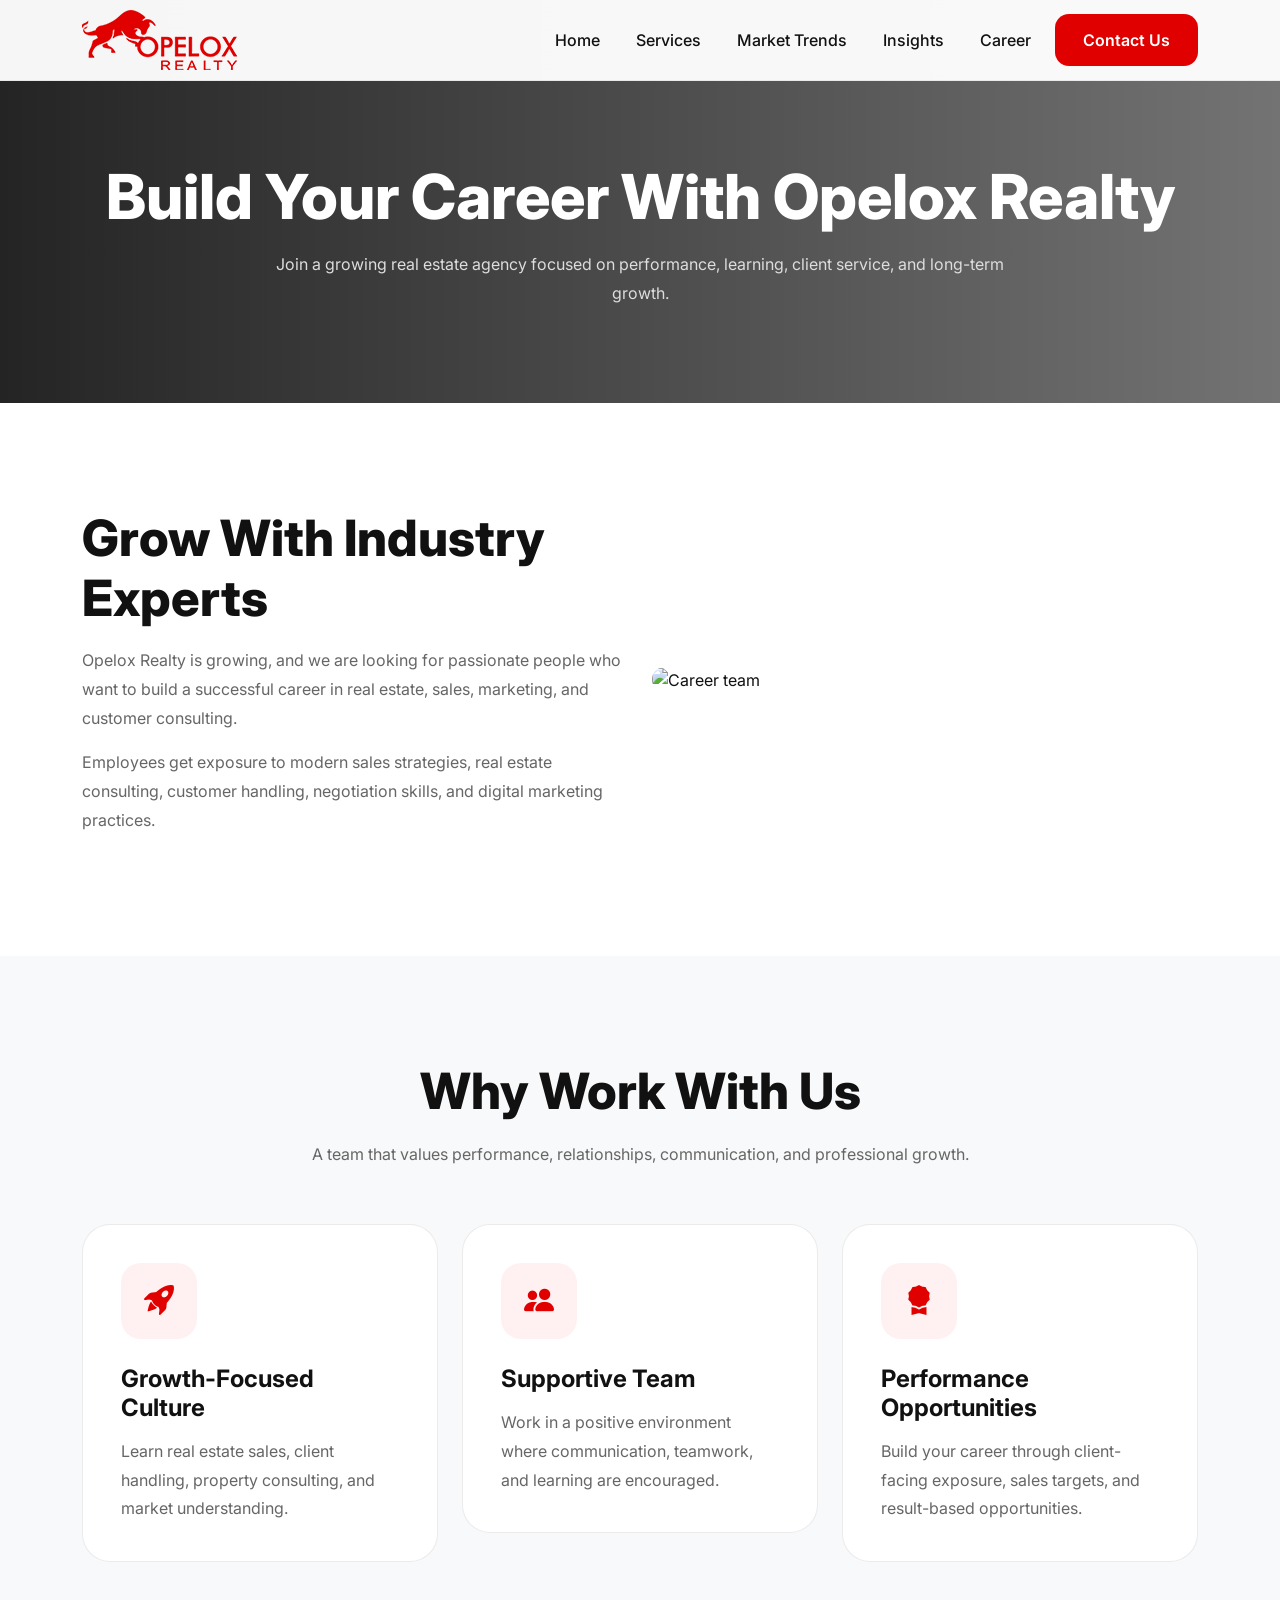
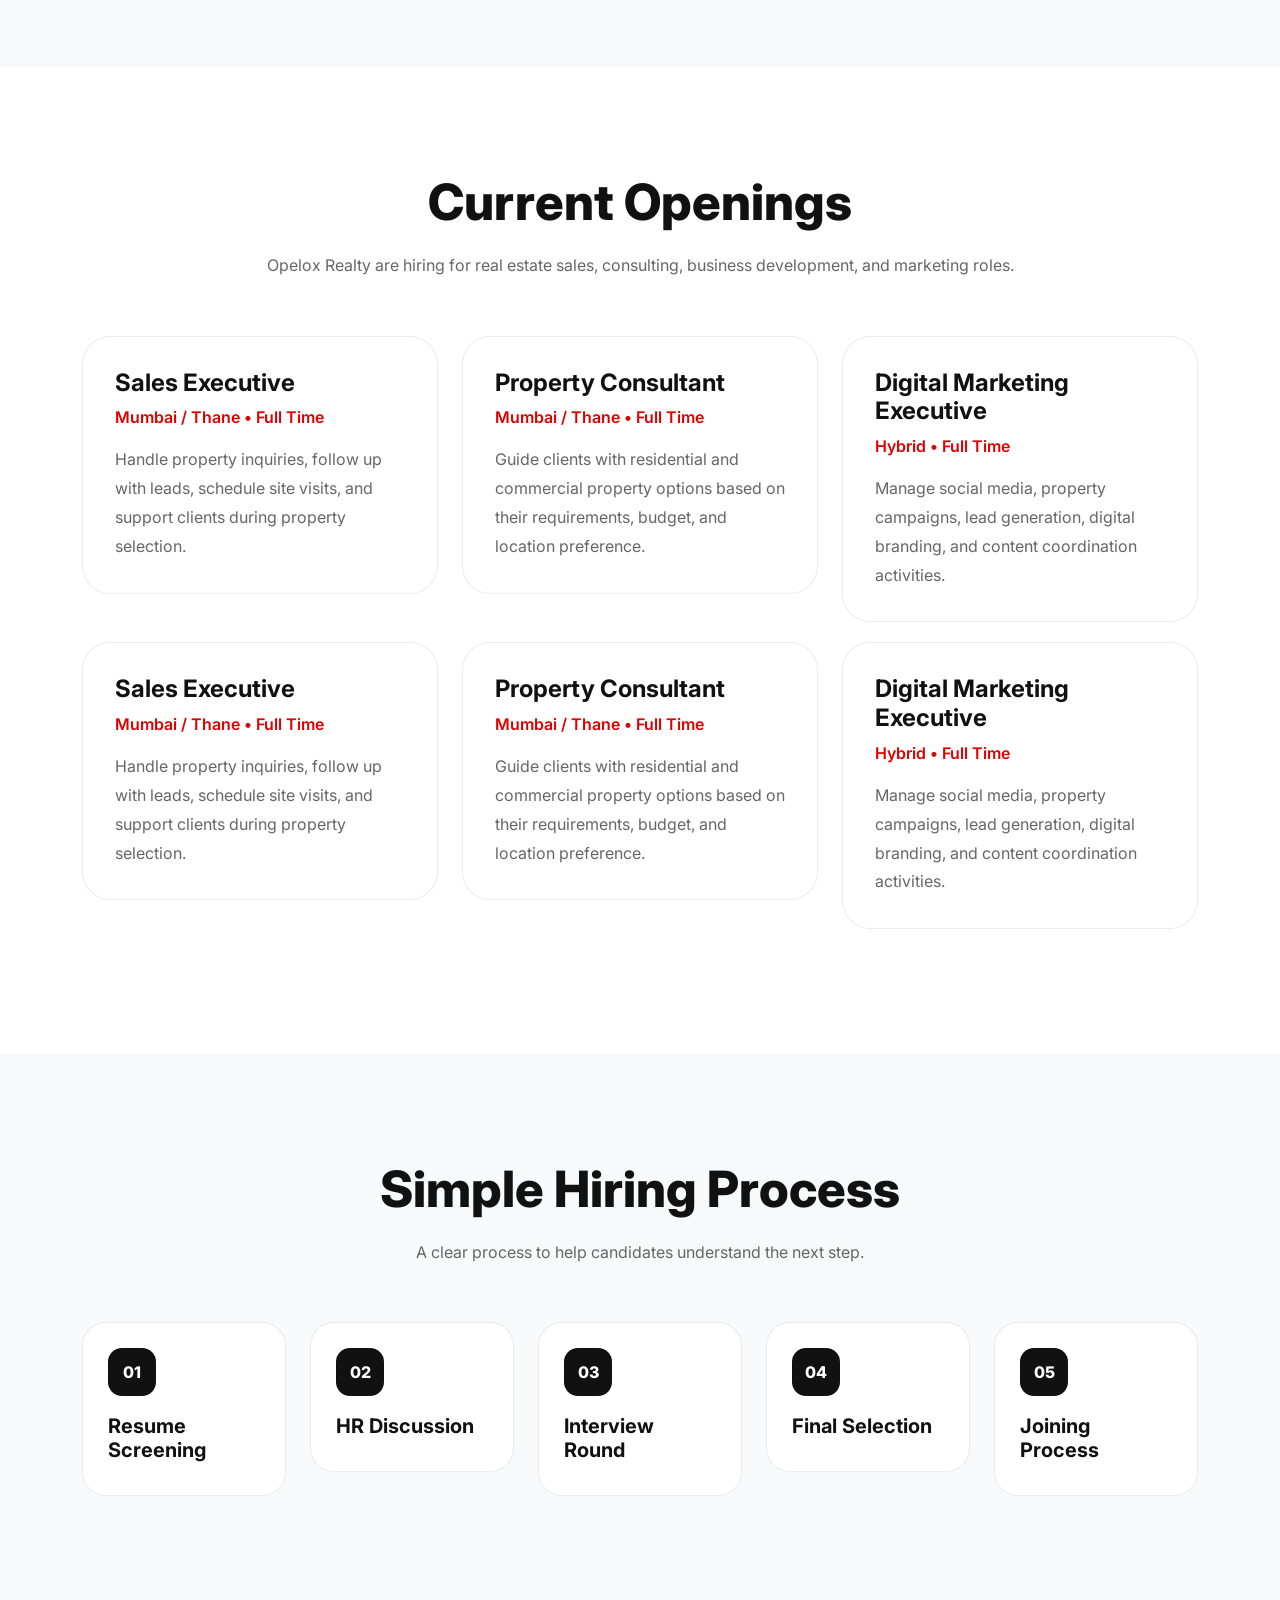
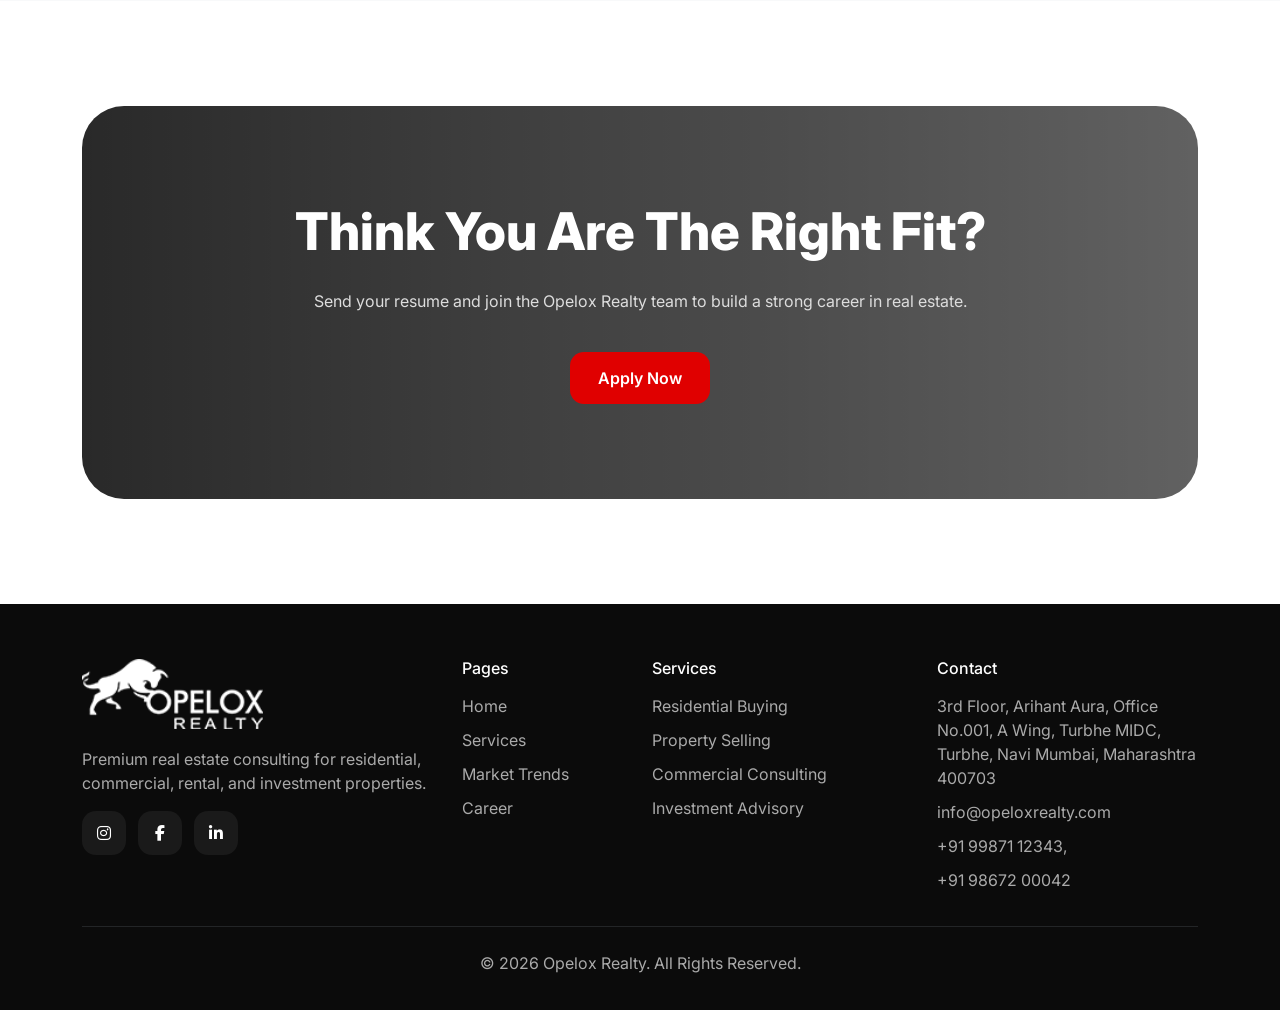
==== career.html @ 13dba521 "Add files via upload" ====
<!DOCTYPE html>
<html lang="en">

<head id="head">
  <meta charset="UTF-8">
  <meta name="viewport" content="width=device-width, initial-scale=1.0">

  <title>Opelox Realty</title>

  <!-- Bootstrap -->
  <link href="https://cdn.jsdelivr.net/npm/bootstrap@5.3.7/dist/css/bootstrap.min.css" rel="stylesheet">

  <!-- Bootstrap Icons -->
  <link rel="stylesheet"
  href="https://cdn.jsdelivr.net/npm/bootstrap-icons@1.11.3/font/bootstrap-icons.min.css">

  <!-- Google Font -->
  <link href="https://fonts.googleapis.com/css2?family=Inter:wght@300;400;500;600;700;800&display=swap" rel="stylesheet">

  <!-- Font Awesome -->
  <link rel="stylesheet"
  href="https://cdnjs.cloudflare.com/ajax/libs/font-awesome/6.5.2/css/all.min.css"/>

  <!-- Main CSS -->
  <link rel="stylesheet" href="assets/css/style.css">
</head>

<body>

<div id="header"></div>


<div class="page-banner">
  <div class="container">
    <h1>Build Your Career With Opelox Realty</h1>
    <p>Join a growing real estate agency focused on performance, learning, client service, and long-term growth.</p>
  </div>
</div>

<section class="grow">
  <div class="container">
    <div class="row align-items-center">
      <div class="col-lg-6">
        <h2 class="section-title">Grow With Industry Experts</h2>
        <p class="text-muted-custom">
          Opelox Realty is growing, and we are looking for passionate people who want to build a successful career in real estate, sales, marketing, and customer consulting.
        </p>
        <p class="text-muted-custom">
          Employees get exposure to modern sales strategies, real estate consulting, customer handling, negotiation skills, and digital marketing practices.
        </p>
      </div>

      <div class="col-lg-6">
        <div class="about-img">
          <img src="https://images.unsplash.com/photo-1556761175-b413da4baf72?q=80&w=1400&auto=format&fit=crop" alt="Career team">
        </div>
      </div>
    </div>
  </div>
</section>

<section class="bg-light">
  <div class="container">
    <h2 class="section-title text-center">Why Work With Us</h2>
    <p class="section-subtitle text-center">
      A team that values performance, relationships, communication, and professional growth.
    </p>

    <div class="row g-4">
      <div class="col-lg-4">
        <div class="value-card">
          <div class="value-icon"><i class="bi bi-rocket-takeoff-fill"></i></div>
          <h4>Growth-Focused Culture</h4>
          <p>Learn real estate sales, client handling, property consulting, and market understanding.</p>
        </div>
      </div>

      <div class="col-lg-4">
        <div class="value-card">
          <div class="value-icon"><i class="bi bi-people-fill"></i></div>
          <h4>Supportive Team</h4>
          <p>Work in a positive environment where communication, teamwork, and learning are encouraged.</p>
        </div>
      </div>

      <div class="col-lg-4">
        <div class="value-card">
          <div class="value-icon"><i class="bi bi-award-fill"></i></div>
          <h4>Performance Opportunities</h4>
          <p>Build your career through client-facing exposure, sales targets, and result-based opportunities.</p>
        </div>
      </div>
    </div>
  </div>
</section>

<section>
  <div class="container">
    <h2 class="section-title text-center">Current Openings</h2>
    <p class="section-subtitle text-center">
      Opelox Realty are hiring for real estate sales, consulting, business development, and marketing roles.
    </p>

    <div class="row">
      <div class="col-lg-4">
        <div class="job-card">
          <h4>Sales Executive</h4>
          <span class="job-meta">Mumbai / Thane • Full Time</span>
          <p class="text-muted-custom mb-0">Handle property inquiries, follow up with leads, schedule site visits, and support clients during property selection.</p>
        </div>
      </div>
      <div class="col-lg-4">
        <div class="job-card">
          <h4>Property Consultant</h4>
          <span class="job-meta">Mumbai / Thane • Full Time</span>
          <p class="text-muted-custom mb-0">Guide clients with residential and commercial property options based on their requirements, budget, and location preference.</p>
        </div>
      </div>
      <div class="col-lg-4">
        <div class="job-card">
          <h4>Digital Marketing Executive</h4>
          <span class="job-meta">Hybrid • Full Time</span>
          <p class="text-muted-custom mb-0">Manage social media, property campaigns, lead generation, digital branding, and content coordination activities.</p>
        </div>
      </div>
      <div class="col-lg-4">
        <div class="job-card">
          <h4>Sales Executive</h4>
          <span class="job-meta">Mumbai / Thane • Full Time</span>
          <p class="text-muted-custom mb-0">Handle property inquiries, follow up with leads, schedule site visits, and support clients during property selection.</p>
        </div>
      </div>
      <div class="col-lg-4">
        <div class="job-card">
          <h4>Property Consultant</h4>
          <span class="job-meta">Mumbai / Thane • Full Time</span>
          <p class="text-muted-custom mb-0">Guide clients with residential and commercial property options based on their requirements, budget, and location preference.</p>
        </div>
      </div>
      <div class="col-lg-4">
        <div class="job-card">
          <h4>Digital Marketing Executive</h4>
          <span class="job-meta">Hybrid • Full Time</span>
          <p class="text-muted-custom mb-0">Manage social media, property campaigns, lead generation, digital branding, and content coordination activities.</p>
        </div>
      </div>
    </div>
  </div>
</section>

<section class="bg-light">
  <div class="container">
    <h2 class="section-title text-center">Simple Hiring Process</h2>
    <p class="section-subtitle text-center">A clear process to help candidates understand the next step.</p>

    <div class="row g-4">
      <div class="col-md">
        <div class="process-card">
          <div class="process-number">01</div>
          <h5 class="fw-bold">Resume Screening</h5>
        </div>
      </div>
      <div class="col-md">
        <div class="process-card">
          <div class="process-number">02</div>
          <h5 class="fw-bold">HR Discussion</h5>
        </div>
      </div>
      <div class="col-md">
        <div class="process-card">
          <div class="process-number">03</div>
          <h5 class="fw-bold">Interview Round</h5>
        </div>
      </div>
      <div class="col-md">
        <div class="process-card">
          <div class="process-number">04</div>
          <h5 class="fw-bold">Final Selection</h5>
        </div>
      </div>
      <div class="col-md">
        <div class="process-card">
          <div class="process-number">05</div>
          <h5 class="fw-bold">Joining Process</h5>
        </div>
      </div>
    </div>
  </div>
</section>

<section>
  <div class="container">
    <div class="cta-box">
      <h2>Think You Are The Right Fit?</h2>
      <p>Send your resume and join the Opelox Realty team to build a strong career in real estate.</p>
      <a href="contact.html" class="btn-red">Apply Now</a>
    </div>
  </div>
</section>

<div id="footer"></div>

<script src="https://code.jquery.com/jquery-3.7.1.min.js"></script>
<script src="https://cdn.jsdelivr.net/npm/bootstrap@5.3.7/dist/js/bootstrap.bundle.min.js"></script>
<script src="assets/js/main.js"></script>
</body>
</html>
---- assets/css/style.css ----
:root{
  --primary:#e00000;
  --primary-dark:#b80000;
  --dark:#0d0d0d;
  --black:#111111;
  --muted:#666666;
  --light:#f7f7f7;
  --border:rgba(0,0,0,0.08);
  --bs-navbar-brand-padding-y: 0 !important;
}

*{
  margin:0;
  padding:0;
  box-sizing:border-box;
}

html{
  scroll-behavior:smooth;
}

body{
  font-family:'Inter',sans-serif;
  color:#111;
  overflow-x:hidden;
  background:#fff;
}

img{
  max-width:100%;
}

a{
  text-decoration:none;
}

.navbar{
  padding:10px 0;
  background:rgba(255,255,255,0.96);
  backdrop-filter:blur(14px);
  border-bottom:1px solid rgba(0,0,0,0.06);
}
.navbar-brand {
  padding: 0;
}
.navbar-brand img{
  height:60px;
}

.nav-link{
  color:#111;
  font-weight:500;
  margin-left:20px;
  transition:0.3s;
}

.navbar-nav .nav-link:hover,
.navbar-nav .nav-link.active{
  color:var(--primary) !important;
}

.btn-red{
  background:var(--primary);
  color:#fff;
  padding:14px 28px;
  border-radius:14px;
  font-weight:600;
  border:none;
  display:inline-block;
  transition:0.3s;
}

.btn-red:hover{
  background:var(--primary-dark);
  color:#fff;
  transform:translateY(-2px);
}

.btn-outline-dark-custom{
  border:1px solid #111;
  color:#111;
  padding:14px 28px;
  border-radius:14px;
  font-weight:600;
  display:inline-block;
  transition:0.3s;
}

.btn-outline-dark-custom:hover{
  background:#111;
  color:#fff;
}
.hero{
  position:relative;
  overflow:hidden;
}

/* Background Video */
.hero-video{
  position:absolute;
  top:0;
  left:0;
  width:100%;
  height:100%;
  object-fit:cover;
  z-index:0;
}

/* Dark Overlay */
.hero-overlay{
  position:absolute;
  inset:0;
  background:linear-gradient(
    to right,
    rgba(0,0,0,0.82),
    rgba(0,0,0,0.45)
  );
  z-index:1;
}

/* Content Above Video */
.hero .container{
  position:relative;
  z-index:2;
}
.hero{
  min-height:100vh;
  display:flex;
  align-items:center;
  color:#fff;
  /*background:
  linear-gradient(to right, rgba(0,0,0,0.82), rgba(0,0,0,0.42)),
  url('https://images.unsplash.com/photo-1600585154526-990dced4db0d?q=80&w=1920&auto=format&fit=crop') center/cover;*/
}

.hero-badge{
  display:inline-flex;
  align-items:center;
  gap:10px;
  padding:12px 18px;
  border-radius:100px;
  background:rgba(255,255,255,0.1);
  border:1px solid rgba(255,255,255,0.14);
  margin-bottom:28px;
}

.hero h1{
  font-size:76px;
  font-weight:800;
  line-height:1.05;
  margin-bottom:28px;
}

.hero p{
  max-width:670px;
  color:#ddd;
  font-size:18px;
  line-height:1.9;
  margin-bottom:38px;
}

.page-banner{
  padding:160px 0 95px;
  background:
  linear-gradient(to right, rgba(0,0,0,0.86), rgba(0,0,0,0.55)),
  url('https://images.unsplash.com/photo-1486406146926-c627a92ad1ab?q=80&w=1800&auto=format&fit=crop') center/cover;
  color:#fff;
  text-align:center;
}

.page-banner h1{
  font-size:62px;
  font-weight:800;
  margin-bottom:16px;
}

.page-banner p{
  max-width:760px;
  margin:auto;
  color:#ddd;
  line-height:1.8;
}

section{
  padding:105px 0;
}

.section-title{
  font-size:50px;
  font-weight:800;
  margin-bottom:18px;
}

.section-subtitle{
  color:var(--muted);
  line-height:1.9;
  max-width:780px;
  margin:0 auto 55px;
}

.text-muted-custom{
  color:var(--muted);
  line-height:1.8;
}

.about-img{
  border-radius:32px;
  overflow:hidden;
  height:100%;
}

.about-img img{
  width:100%;
  height:100%;
  object-fit:cover;
}
.check-list{
  list-style:none;
  padding:0;
  margin:30px 0 0;
}

.check-list li {
  display: flex;
  align-items: center;
  gap: 10px;
  margin-bottom: 16px;
  font-weight: 500;
}

.check-list i{
  color:var(--primary);
  font-size:20px;
}

.about .check-list {
  margin-top: 0;
  text-align: center;
  margin-bottom: 50px;
}
.about .check-list li {
    display: inline-flex;
    gap: 10px;
    padding: 5px 12px;
    background-color: #fff3f3;
    border-radius: 20px;
    margin: 0 20px 20px;
}
/* TEAM SECTION */

.team-card{
    background: #ffffff;
    border-radius: 24px;
    border: 1px solid #f1f1f1;
    transition: 0.4s ease;
    box-shadow: 0 10px 30px rgba(0,0,0,0.04);
}

.team-card:hover{
    transform: translateY(-8px);
    box-shadow: 0 20px 50px rgba(0,0,0,0.08);
}

.team-img{
    width: 90px;
    height: 90px;
    border-radius: 20px;
    overflow: hidden;
    flex-shrink: 0;
}

.team-img img{
    width: 100%;
    height: 100%;
    object-fit: cover;
}

.team-tag{
    padding: 8px 14px;
    background: #fff3f3;
    color: #dc2626;
    border-radius: 50px;
    font-size: 13px;
    font-weight: 600;
}

.service-card,
.info-card,
.job-card,
.trend-card,
.value-card{
  background:#fff;
  border:1px solid var(--border);
  border-radius:28px;
  transition:0.35s;
  /*height:100%;*/
}

.service-card,
.info-card,
.value-card{
  padding:38px;
}

.service-card:hover,
.info-card:hover,
.job-card:hover,
.trend-card:hover,
.value-card:hover{
  transform:translateY(-8px);
  box-shadow:0 24px 60px rgba(0,0,0,0.08);
}

.service-icon,
.value-icon{
  width:76px;
  height:76px;
  border-radius:20px;
  background:#fff1f1;
  color:var(--primary);
  display:flex;
  align-items:center;
  justify-content:center;
  font-size:30px;
  margin-bottom:26px;
}

.service-card h4,
.info-card h4,
.value-card h4{
  font-weight:700;
  margin-bottom:14px;
}

.service-card p,
.info-card p,
.value-card p{
  color:var(--muted);
  line-height:1.8;
  margin:0;
}

.stats{
  background:#111;
  color:#fff;
  border-radius:42px;
  padding:72px;
}

.stats h2{
  font-size:56px;
  font-weight:800;
  margin-bottom:10px;
}

.stats p{
  color:#bbb;
  margin:0;
}

.featured-card,
.trend-card{
  overflow:hidden;
}

.featured-card{
  background:#fff;
  border:1px solid var(--border);
  border-radius:28px;
  transition:0.35s;
  height:100%;
}

.featured-card:hover{
  transform:translateY(-8px);
  box-shadow:0 24px 60px rgba(0,0,0,0.08);
}

.featured-card img,
.trend-card img{
  width:100%;
  height:280px;
  object-fit:cover;
}

.featured-content,
.trend-content{
  padding:30px;
}

.featured-content h4,
.trend-content h4{
  font-weight:700;
  margin-bottom:14px;
}

.featured-content p,
.trend-content p{
  color:var(--muted);
  line-height:1.8;
  margin:0;
}

.cta-box{
  background:
  linear-gradient(to right, rgba(0,0,0,0.84), rgba(0,0,0,0.62)),
  url('https://images.unsplash.com/photo-1460317442991-0ec209397118?q=80&w=1800&auto=format&fit=crop') center/cover;
  border-radius:42px;
  padding:95px 60px;
  color:#fff;
  text-align:center;
}

.cta-box h2{
  font-size:52px;
  font-weight:800;
  margin-bottom:22px;
}

.cta-box p{
  max-width:760px;
  margin:0 auto 36px;
  color:#ddd;
  line-height:1.9;
}

.process-card{
  background:#fff;
  border:1px solid var(--border);
  border-radius:24px;
  padding:25px;
  position:relative;
}

.process-number{
  width:48px;
  height:48px;
  border-radius:14px;
  background:#111;
  color:#fff;
  display:flex;
  align-items:center;
  justify-content:center;
  font-weight:800;
  margin-bottom:18px;
}

.job-card{
  padding:32px;
  margin-bottom:20px;
}

.job-card h4{
  font-weight:700;
  margin-bottom:8px;
}

.job-meta{
  color:var(--primary);
  font-weight:600;
  margin-bottom:16px;
  display:block;
}

.contact-box{
  background:#111;
  color:#fff;
  border-radius:42px;
  padding:70px;
}

.contact-detail{
  display:flex;
  gap:16px;
  margin-bottom:28px;
}

.contact-detail i{
  width:48px;
  height:48px;
  border-radius:14px;
  background:#1c1c1c;
  color:var(--primary);
  display:flex;
  align-items:center;
  justify-content:center;
  font-size:22px;
  flex:0 0 auto;
}
.text-light a {
    color: rgba(var(--bs-light-rgb), var(--bs-text-opacity)) !important;
}

.form-control,
.form-select{
  height:58px;
  border-radius:14px;
  border:none;
  background:#1b1b1b;
  color:#fff;
  padding-left:18px;
}

.form-control::placeholder{
  color:#aaa;
}

textarea.form-control{
  height:150px;
  padding-top:16px;
}

.form-control:focus,
.form-select:focus{
  background:#202020;
  color:#fff;
  box-shadow:none;
}

.accordion-button{
  font-weight:700;
}

.accordion-button:focus{
  box-shadow:none;
}

footer{
  background:#0b0b0b;
  color:#aaa;
  padding:55px 0 35px;
}

.footer-logo{
  height: 70px;
  margin-bottom:18px;
  filter: brightness(0) invert(1);
}

footer a{
  color:#aaa;
  display:block;
  margin-bottom:10px;
  transition:0.3s;
}

footer a:hover{
  color:#fff;
}
footer .phone a{
  display:inline-block;
}

.social-icons a{
  width:44px;
  height:44px;
  border-radius:14px;
  background:#1a1a1a;
  color:#fff;
  display:inline-flex;
  align-items:center;
  justify-content:center;
  margin-right:8px;
}

.social-icons a:hover{
  background:var(--primary);
  transform:translateY(-3px);
}


.insights-hero{
  padding: 140px 0 90px;
  background:
    linear-gradient(rgba(0,0,0,.72), rgba(0,0,0,.72)),
    url("images/navi-mumbai-infrastructure.jpg") center/cover no-repeat;
  color:#fff;
}

.insights-hero .badge{
  background:#e50914;
  color:#fff;
  padding:10px 18px;
  border-radius:50px;
  margin-bottom:20px;
}

.insights-hero h1{
  max-width:800px;
  font-size:56px;
  font-weight:800;
  line-height:1.05;
  margin-bottom:20px;
}

.insights-hero p{
  max-width:720px;
  color:#e5e5e5;
  font-size:17px;
  line-height:1.8;
}

.insight-card{
  height:100%;
  padding:32px;
  background:#fff;
  border:1px solid #eee;
  border-radius:24px;
  box-shadow:0 10px 35px rgba(0,0,0,.04);
  transition:.35s ease;
}

.insight-card:hover{
  transform:translateY(-8px);
  box-shadow:0 20px 55px rgba(0,0,0,.08);
}

.icon-box{
  width:56px;
  height:56px;
  border-radius:16px;
  background:#fff1f1;
  color:#e50914;
  display:flex;
  align-items:center;
  justify-content:center;
  font-size:26px;
  margin-bottom:22px;
}

.insight-card h4{
  font-weight:800;
  margin-bottom:14px;
}

.insight-card p{
  color:#666;
  line-height:1.8;
  margin-bottom:0;
}

.accordion-button:not(.collapsed) {
    color: #e00000;
    background-color: #fff4f4;
}

@media(max-width:991px){
  .hero{
    min-height: auto;
    text-align:center;
    padding:140px 0 95px;
  }

  .hero h1{
    font-size:50px;
  }

  .section-title{
    font-size:38px;
  }

  .page-banner h1{
    font-size:42px;
  }

  .stats,
  .contact-box,
  .cta-box{
    padding:45px 28px;
  }

  .cta-box h2{
    font-size:36px;
  }

  .nav-link{
    margin-left:0;
    padding:12px 0;
  }

  .insights-hero{
    padding:110px 0 70px;
  }

  .insights-hero h1{
    font-size:38px;
  }
  .about .check-list li {
      margin: 0 0 20px;
  }
  .about-img img {
    margin-bottom: 30px;
  }
  .bg-light .about-img img,
  .grow .about-img img {
    margin-bottom: 0;
  }
  .stats h2 {
    font-size: 45px;
  }
}

@media(max-width:576px){
  .hero h1{
    font-size:38px;
  }

  .hero p{
    font-size:16px;
  }

  section{
    padding:75px 0;
  }

  .section-title{
    font-size:31px;
  }

  .service-card,
  .info-card,
  .value-card{
    padding:28px;
  }
}
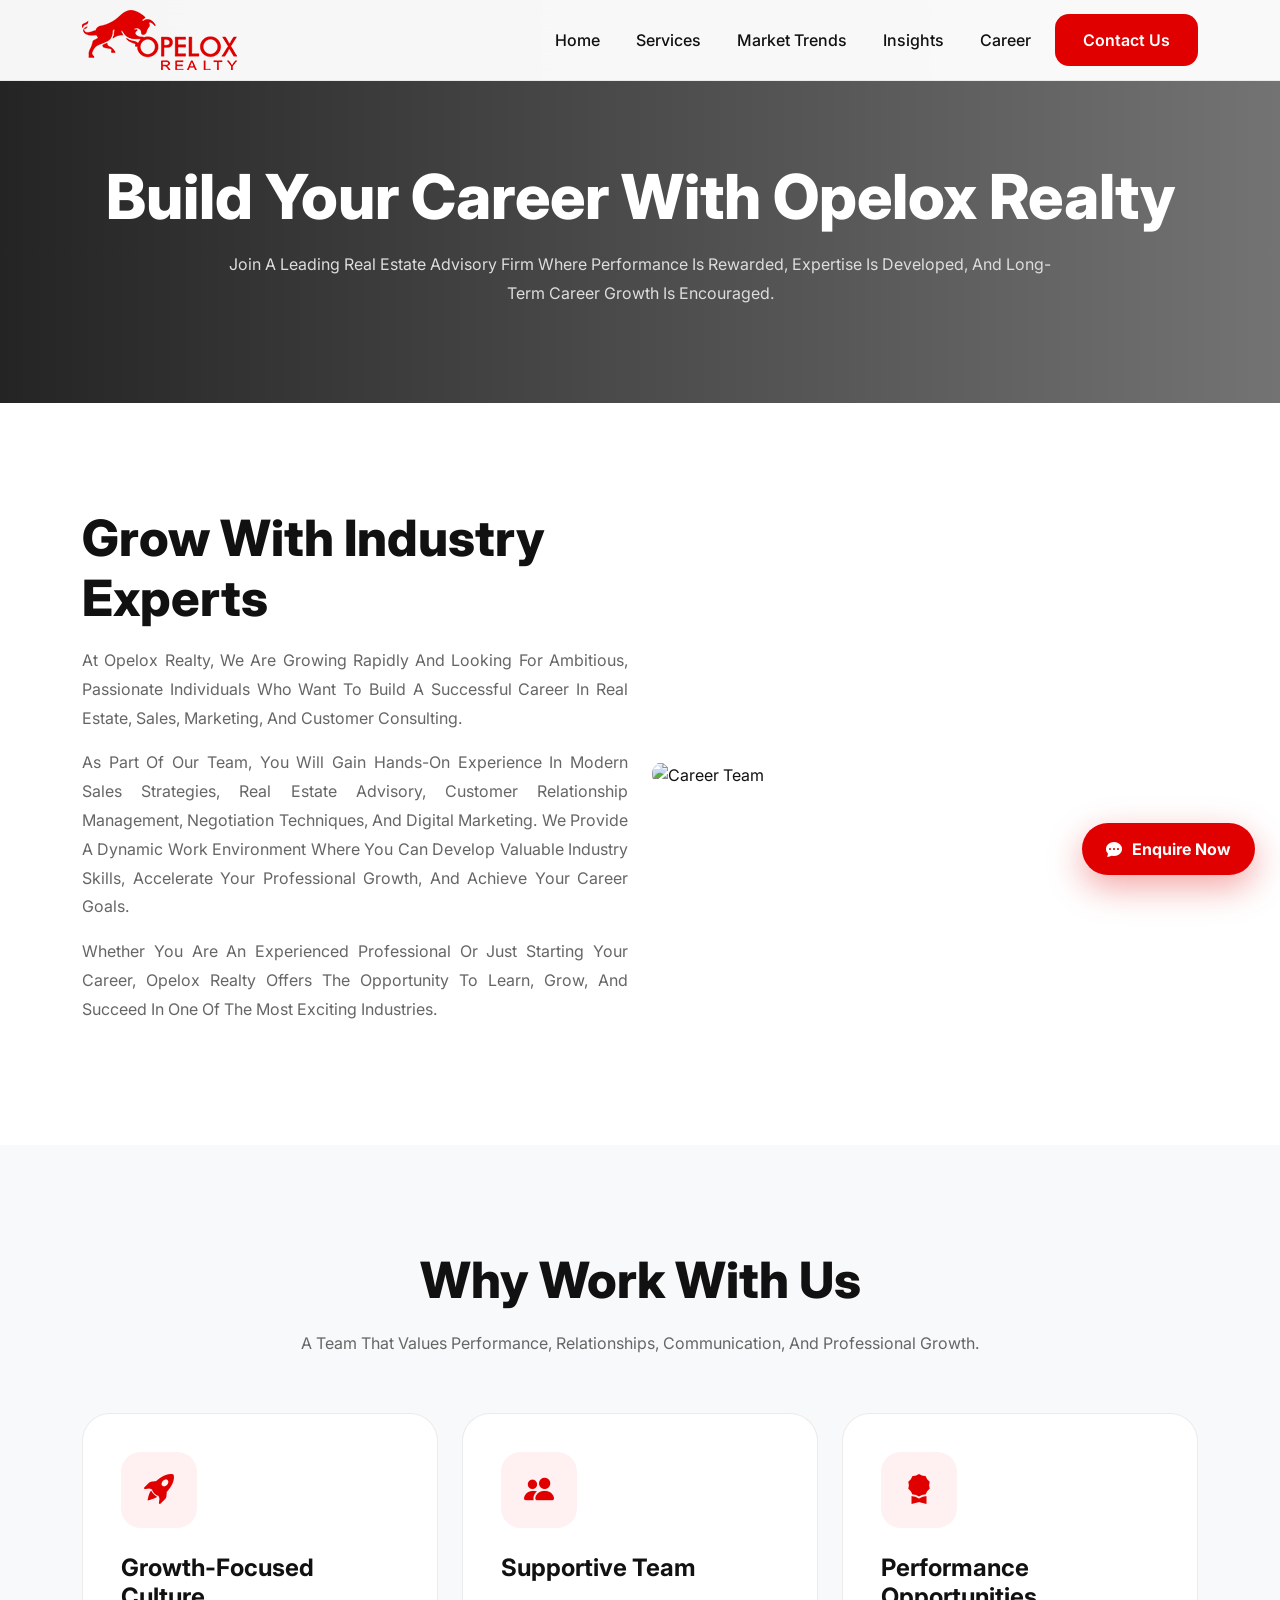
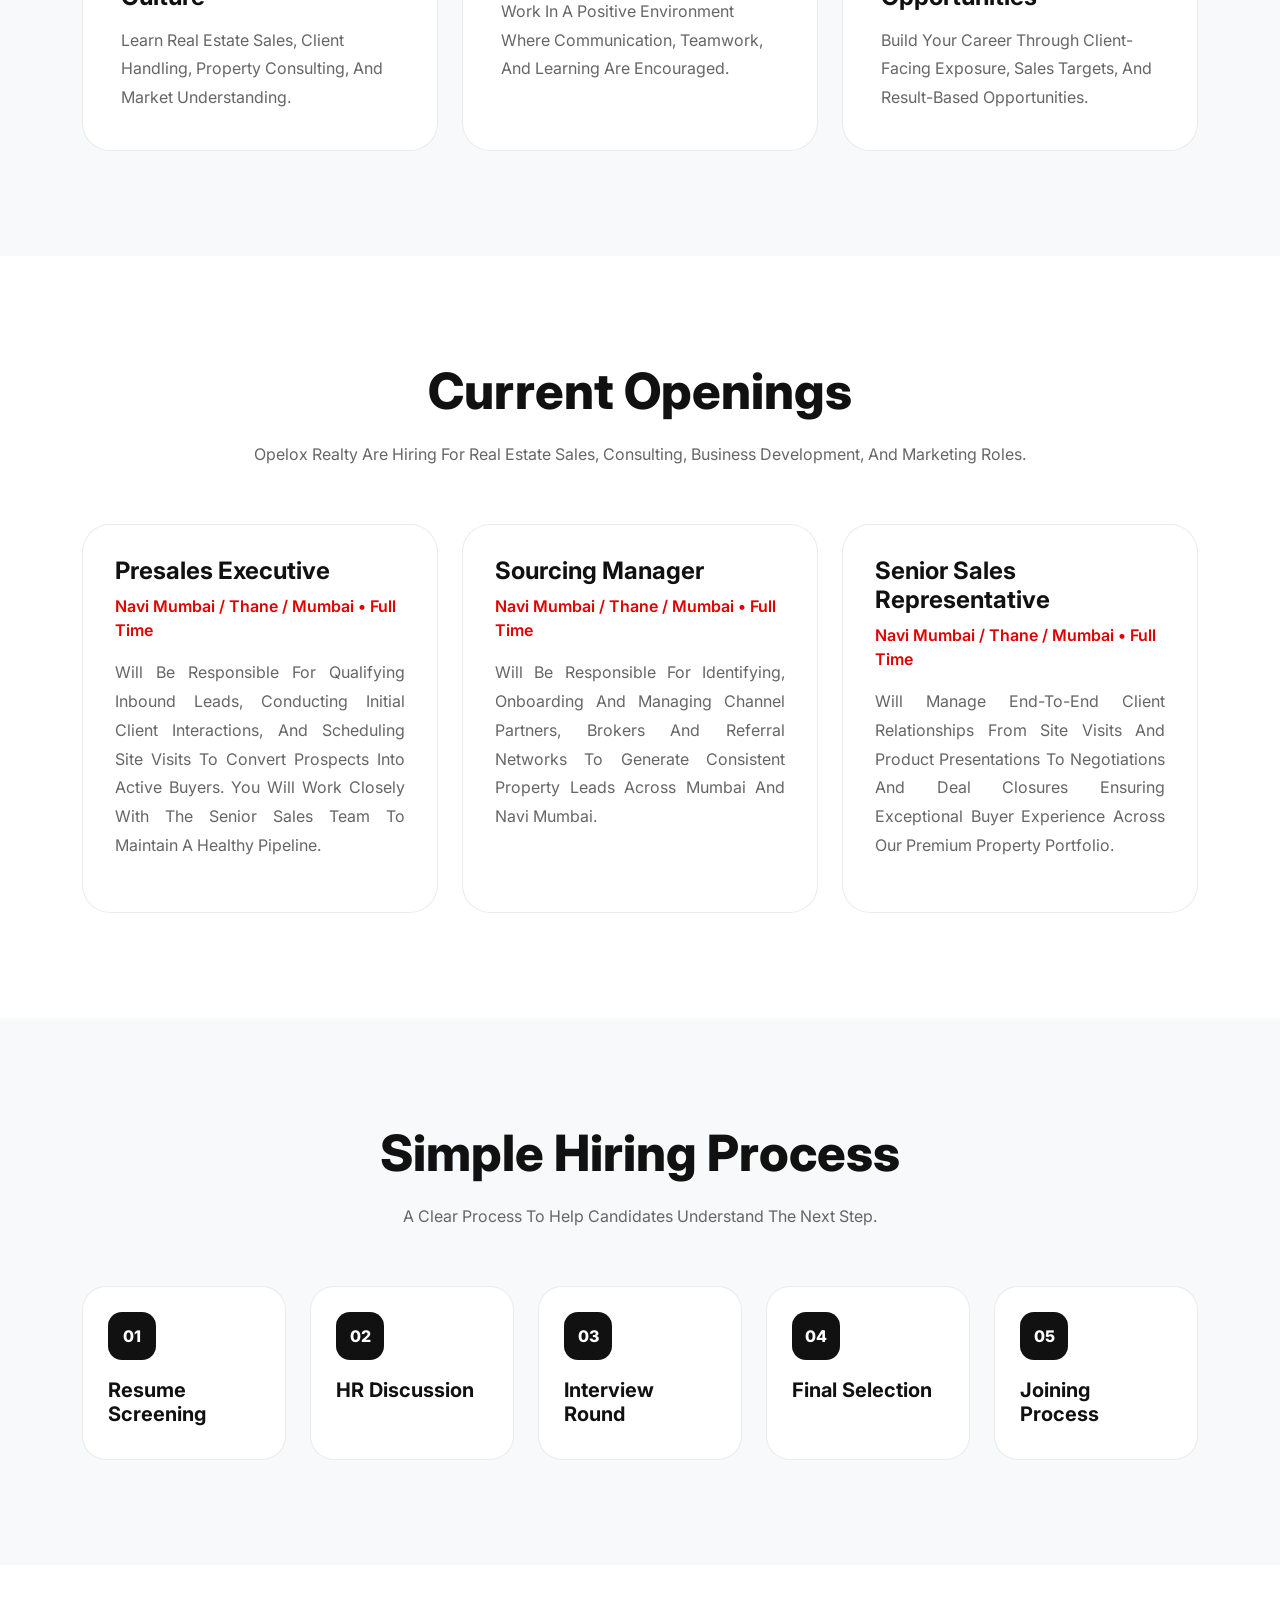
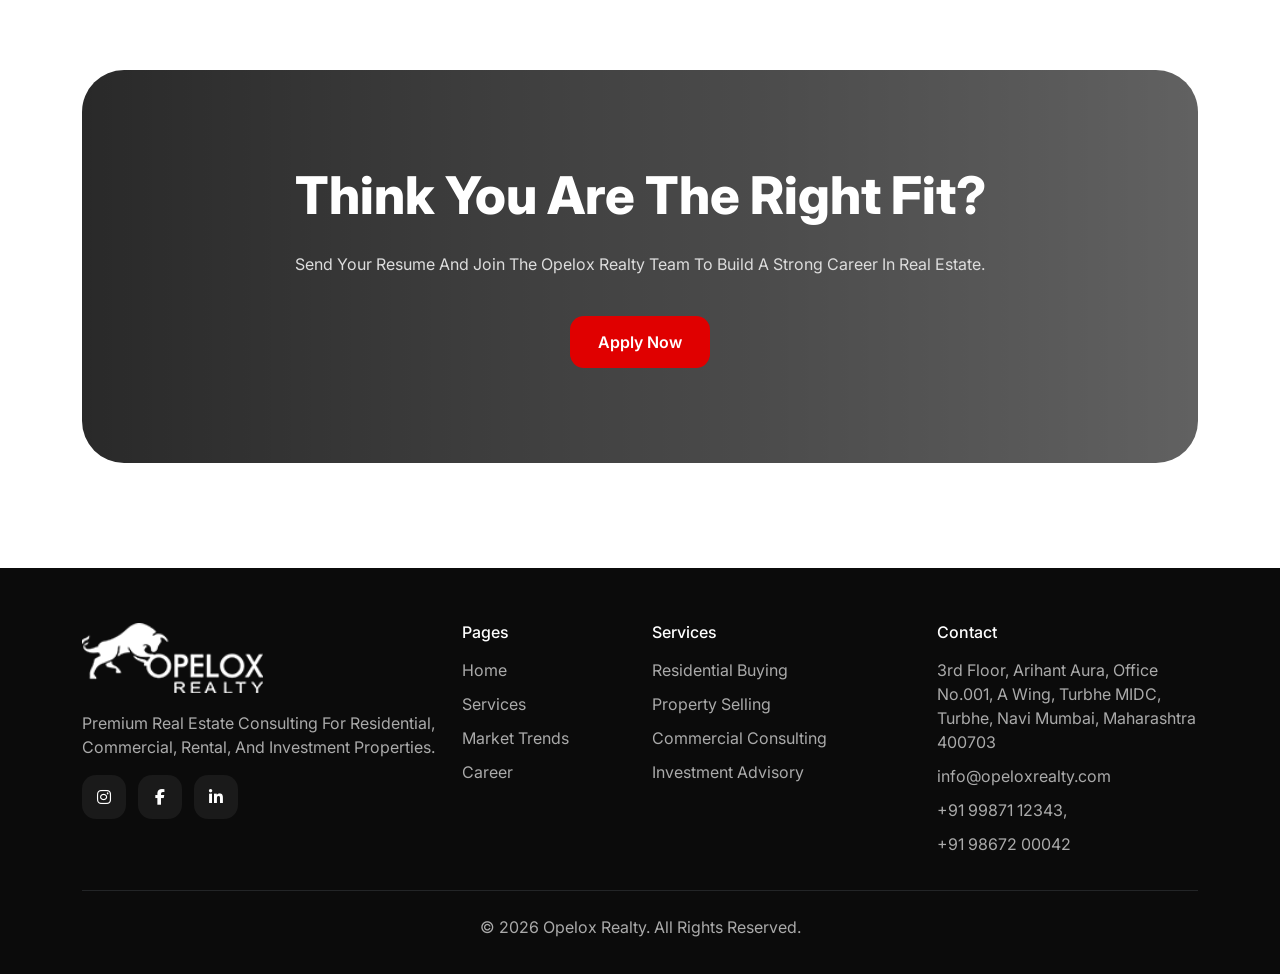
==== commit 05ec42be: "Add files via upload" ====
--- a/career.html
+++ b/career.html
@@ -5,7 +5,12 @@
   <meta charset="UTF-8">
   <meta name="viewport" content="width=device-width, initial-scale=1.0">
 
-  <title>Opelox Realty</title>
+  <title>Careers at Opelox Realty | Join Our Growing Real Estate Team</title>
+  <meta name="description" content="Explore exciting career opportunities at Opelox Realty. Build your future in real estate, sales, marketing, and customer consulting with a fast-growing company focused on professional growth and success.">
+  <meta name="keywords" content="">
+  <link rel="apple-touch-icon" sizes="180x180" href="assets/images/apple-touch-icon.png">
+  <link rel="icon" type="image/png" sizes="32x32" href="assets/images/favicon-32x32.png">
+  <link rel="icon" type="image/png" sizes="16x16" href="assets/images/favicon-16x16.png">
 
   <!-- Bootstrap -->
   <link href="https://cdn.jsdelivr.net/npm/bootstrap@5.3.7/dist/css/bootstrap.min.css" rel="stylesheet">
@@ -33,7 +38,7 @@
 <div class="page-banner">
   <div class="container">
     <h1>Build Your Career With Opelox Realty</h1>
-    <p>Join a growing real estate agency focused on performance, learning, client service, and long-term growth.</p>
+    <p>Join a leading real estate advisory firm where performance is rewarded, expertise is developed, and long-term career growth is encouraged.</p>
   </div>
 </div>
 
@@ -43,10 +48,13 @@
       <div class="col-lg-6">
         <h2 class="section-title">Grow With Industry Experts</h2>
         <p class="text-muted-custom">
-          Opelox Realty is growing, and we are looking for passionate people who want to build a successful career in real estate, sales, marketing, and customer consulting.
+          At Opelox Realty, we are growing rapidly and looking for ambitious, passionate individuals who want to build a successful career in real estate, sales, marketing, and customer consulting.
         </p>
         <p class="text-muted-custom">
-          Employees get exposure to modern sales strategies, real estate consulting, customer handling, negotiation skills, and digital marketing practices.
+          As part of our team, you will gain hands-on experience in modern sales strategies, real estate advisory, customer relationship management, negotiation techniques, and digital marketing. We provide a dynamic work environment where you can develop valuable industry skills, accelerate your professional growth, and achieve your career goals.
+        </p>
+        <p class="text-muted-custom">
+          Whether you are an experienced professional or just starting your career, Opelox Realty offers the opportunity to learn, grow, and succeed in one of the most exciting industries.
         </p>
       </div>
 
@@ -104,44 +112,23 @@
     <div class="row">
       <div class="col-lg-4">
         <div class="job-card">
-          <h4>Sales Executive</h4>
-          <span class="job-meta">Mumbai / Thane • Full Time</span>
-          <p class="text-muted-custom mb-0">Handle property inquiries, follow up with leads, schedule site visits, and support clients during property selection.</p>
+          <h4>Presales Executive</h4>
+          <span class="job-meta">Navi Mumbai / Thane / Mumbai • Full Time</span>
+          <p class="text-muted-custom mb-0">Will be responsible for qualifying inbound leads, conducting initial client interactions, and scheduling site visits to convert prospects into active buyers. You will work closely with the senior sales team to maintain a healthy pipeline.</p>
         </div>
       </div>
       <div class="col-lg-4">
         <div class="job-card">
-          <h4>Property Consultant</h4>
-          <span class="job-meta">Mumbai / Thane • Full Time</span>
-          <p class="text-muted-custom mb-0">Guide clients with residential and commercial property options based on their requirements, budget, and location preference.</p>
+          <h4>Sourcing Manager</h4>
+          <span class="job-meta">Navi Mumbai / Thane / Mumbai • Full Time</span>
+          <p class="text-muted-custom mb-0">Will be responsible for identifying, onboarding and managing channel partners, brokers and referral networks to generate consistent property leads across Mumbai and Navi Mumbai.</p>
         </div>
       </div>
       <div class="col-lg-4">
         <div class="job-card">
-          <h4>Digital Marketing Executive</h4>
-          <span class="job-meta">Hybrid • Full Time</span>
-          <p class="text-muted-custom mb-0">Manage social media, property campaigns, lead generation, digital branding, and content coordination activities.</p>
-        </div>
-      </div>
-      <div class="col-lg-4">
-        <div class="job-card">
-          <h4>Sales Executive</h4>
-          <span class="job-meta">Mumbai / Thane • Full Time</span>
-          <p class="text-muted-custom mb-0">Handle property inquiries, follow up with leads, schedule site visits, and support clients during property selection.</p>
-        </div>
-      </div>
-      <div class="col-lg-4">
-        <div class="job-card">
-          <h4>Property Consultant</h4>
-          <span class="job-meta">Mumbai / Thane • Full Time</span>
-          <p class="text-muted-custom mb-0">Guide clients with residential and commercial property options based on their requirements, budget, and location preference.</p>
-        </div>
-      </div>
-      <div class="col-lg-4">
-        <div class="job-card">
-          <h4>Digital Marketing Executive</h4>
-          <span class="job-meta">Hybrid • Full Time</span>
-          <p class="text-muted-custom mb-0">Manage social media, property campaigns, lead generation, digital branding, and content coordination activities.</p>
+          <h4>Senior Sales Representative</h4>
+          <span class="job-meta">Navi Mumbai / Thane / Mumbai • Full Time</span>
+          <p class="text-muted-custom mb-0">Will manage end-to-end client relationships from site visits and product presentations to negotiations and deal closures ensuring exceptional buyer experience across our premium property portfolio.</p>
         </div>
       </div>
     </div>
@@ -193,7 +180,7 @@
     <div class="cta-box">
       <h2>Think You Are The Right Fit?</h2>
       <p>Send your resume and join the Opelox Realty team to build a strong career in real estate.</p>
-      <a href="contact.html" class="btn-red">Apply Now</a>
+      <a href="mailto:hr@opelox.com" class="btn-red">Apply Now</a>
     </div>
   </div>
 </section>
--- a/assets/css/style.css
+++ b/assets/css/style.css
@@ -24,6 +24,7 @@
   color:#111;
   overflow-x:hidden;
   background:#fff;
+  text-transform: capitalize;
 }
 
 img{
@@ -32,6 +33,9 @@
 
 a{
   text-decoration:none;
+}
+.or-highlight {
+  color:var(--primary);
 }
 
 .navbar{
@@ -152,8 +156,6 @@
 }
 
 .hero p{
-  max-width:670px;
-  color:#ddd;
   font-size:18px;
   line-height:1.9;
   margin-bottom:38px;
@@ -175,7 +177,7 @@
 }
 
 .page-banner p{
-  max-width:760px;
+  max-width:850px;
   margin:auto;
   color:#ddd;
   line-height:1.8;
@@ -201,6 +203,7 @@
 .text-muted-custom{
   color:var(--muted);
   line-height:1.8;
+  text-align: justify;
 }
 
 .about-img{
@@ -232,9 +235,11 @@
   color:var(--primary);
   font-size:20px;
 }
-
+.about .section-title {
+  text-align: center;
+}
 .about .check-list {
-  margin-top: 0;
+  margin-top: 50px;
   text-align: center;
   margin-bottom: 50px;
 }
@@ -293,7 +298,7 @@
   border:1px solid var(--border);
   border-radius:28px;
   transition:0.35s;
-  /*height:100%;*/
+  height:100%;
 }
 
 .service-card,
@@ -418,7 +423,7 @@
 }
 
 .cta-box p{
-  max-width:760px;
+  /* max-width:760px; */
   margin:0 auto 36px;
   color:#ddd;
   line-height:1.9;
@@ -430,6 +435,7 @@
   border-radius:24px;
   padding:25px;
   position:relative;
+  height: 100%;
 }
 
 .process-number{
@@ -543,6 +549,9 @@
   margin-bottom:10px;
   transition:0.3s;
 }
+.small-case {
+    text-transform: lowercase;
+}
 
 footer a:hover{
   color:#fff;
@@ -722,4 +731,262 @@
   .value-card{
     padding:28px;
   }
+}
+.sticky-enquiry-btn{
+  position:fixed;
+  right:25px;
+  bottom:25px;
+  z-index:999;
+  background:var(--primary);
+  color:#fff;
+  border:none;
+  border-radius:50px;
+  padding:14px 24px;
+  font-weight:700;
+  box-shadow:0 12px 35px rgba(224,0,0,0.35);
+  display:flex;
+  align-items:center;
+  gap:10px;
+}
+
+.sticky-enquiry-btn:hover{
+  background:var(--primary-dark);
+}
+
+.enquiry-modal{
+  background:#111;
+  color:#fff;
+  border-radius:26px;
+  border:none;
+  padding:10px;
+}
+
+.enquiry-modal .modal-title{
+  font-weight:800;
+}
+
+.enquiry-modal .form-control,
+.enquiry-modal .form-select{
+  background:#1b1b1b;
+  border:none;
+  color:#fff;
+  border-radius:14px;
+  height:54px;
+}
+
+.enquiry-modal textarea.form-control{
+  height:120px;
+  padding-top:14px;
+}
+
+.enquiry-modal .form-control::placeholder{
+  color:#aaa;
+}
+
+.enquiry-modal .form-control:focus,
+.enquiry-modal .form-select:focus{
+  background:#202020;
+  color:#fff;
+  box-shadow:none;
+}
+
+@media(max-width:576px){
+  .sticky-enquiry-btn{
+    right:15px;
+    bottom:15px;
+    padding:13px 18px;
+    font-size:14px;
+  }
+}
+.dual-slider{
+  position:relative;
+  width:100%;
+  height:34px;
+}
+
+.slider-track{
+  position:absolute;
+  left:0;
+  right:0;
+  top:14px;
+  height:8px;
+  background:#2a2a2a;
+  border-radius:50px;
+}
+
+.slider-fill{
+  position:absolute;
+  top:14px;
+  height:8px;
+  background:#e00000;
+  border-radius:50px;
+  z-index:1;
+}
+
+.slider-input{
+  position:absolute;
+  left:0;
+  top:6px;
+  width:100%;
+  height:22px;
+  background:none;
+  pointer-events:none;
+  appearance:none;
+  -webkit-appearance:none;
+  z-index:2;
+}
+
+.slider-input::-webkit-slider-runnable-track{
+  height:8px;
+  background:transparent;
+}
+
+.slider-input::-webkit-slider-thumb{
+  pointer-events:auto;
+  -webkit-appearance:none;
+  width:20px;
+  height:20px;
+  background:#e00000;
+  border:3px solid #fff;
+  border-radius:50%;
+  cursor:pointer;
+  box-shadow:0 3px 12px rgba(224,0,0,0.45);
+}
+
+.slider-input::-moz-range-track{
+  height:8px;
+  background:transparent;
+}
+
+.slider-input::-moz-range-thumb{
+  pointer-events:auto;
+  width:20px;
+  height:20px;
+  background:#e00000;
+  border:3px solid #fff;
+  border-radius:50%;
+  cursor:pointer;
+}
+
+.slider-values{
+  position:relative;
+  height:22px;
+  margin-top:8px;
+  color:#aaa;
+  font-size:13px;
+}
+
+.slider-values span:first-child{
+  position:absolute;
+  left:0;
+}
+
+.slider-values span:last-child{
+  position:absolute;
+  right:0;
+}
+
+.slider-values strong{
+  position:absolute;
+  color:#fff;
+  font-size:13px;
+  font-weight:700;
+  transform:translateX(-50%);
+}
+
+
+
+
+
+/* Specialization Section */
+
+.specialization-section{
+  padding:110px 0;
+  background:#f8f8f8;
+  overflow:hidden;
+}
+
+.section-label{
+  display:inline-block;
+  background:#fff1f1;
+  color:var(--primary);
+  padding:10px 18px;
+  border-radius:100px;
+  font-weight:700;
+}
+
+.specialization-images{
+  position:relative;
+  min-height:450px;
+}
+
+.special-img{
+  position:absolute;
+  border-radius:34px;
+  overflow:hidden;
+  box-shadow:0 30px 80px rgba(0,0,0,0.15);
+  transition:0.4s;
+}
+
+.special-img:hover{
+  transform:translateY(-8px);
+}
+
+.special-img img{
+  width:100%;
+  height:100%;
+  object-fit:cover;
+}
+
+.img-one{
+  width:400px;
+  height:300px;
+  top:0;
+  left:0;
+  z-index:1;
+}
+
+.img-two{
+  width:400px;
+  height:300px;
+  bottom:0;
+  right:0;
+  z-index:2;
+}
+
+.img-content{
+  position:absolute;
+  left:25px;
+  bottom:25px;
+  background:rgba(0,0,0,0.75);
+  backdrop-filter:blur(10px);
+  padding:14px 20px;
+  border-radius:16px;
+}
+
+.img-content span{
+  color:#fff;
+  font-weight:700;
+  font-size:18px;
+}
+
+@media(max-width:991px){
+
+  .specialization-images{
+    min-height:auto;
+    display:flex;
+    flex-direction:column;
+    gap:24px;
+  }
+
+  .special-img{
+    position:relative;
+    width:100%;
+    height:320px;
+  }
+
+  .img-two{
+    border:none;
+  }
+
 }
